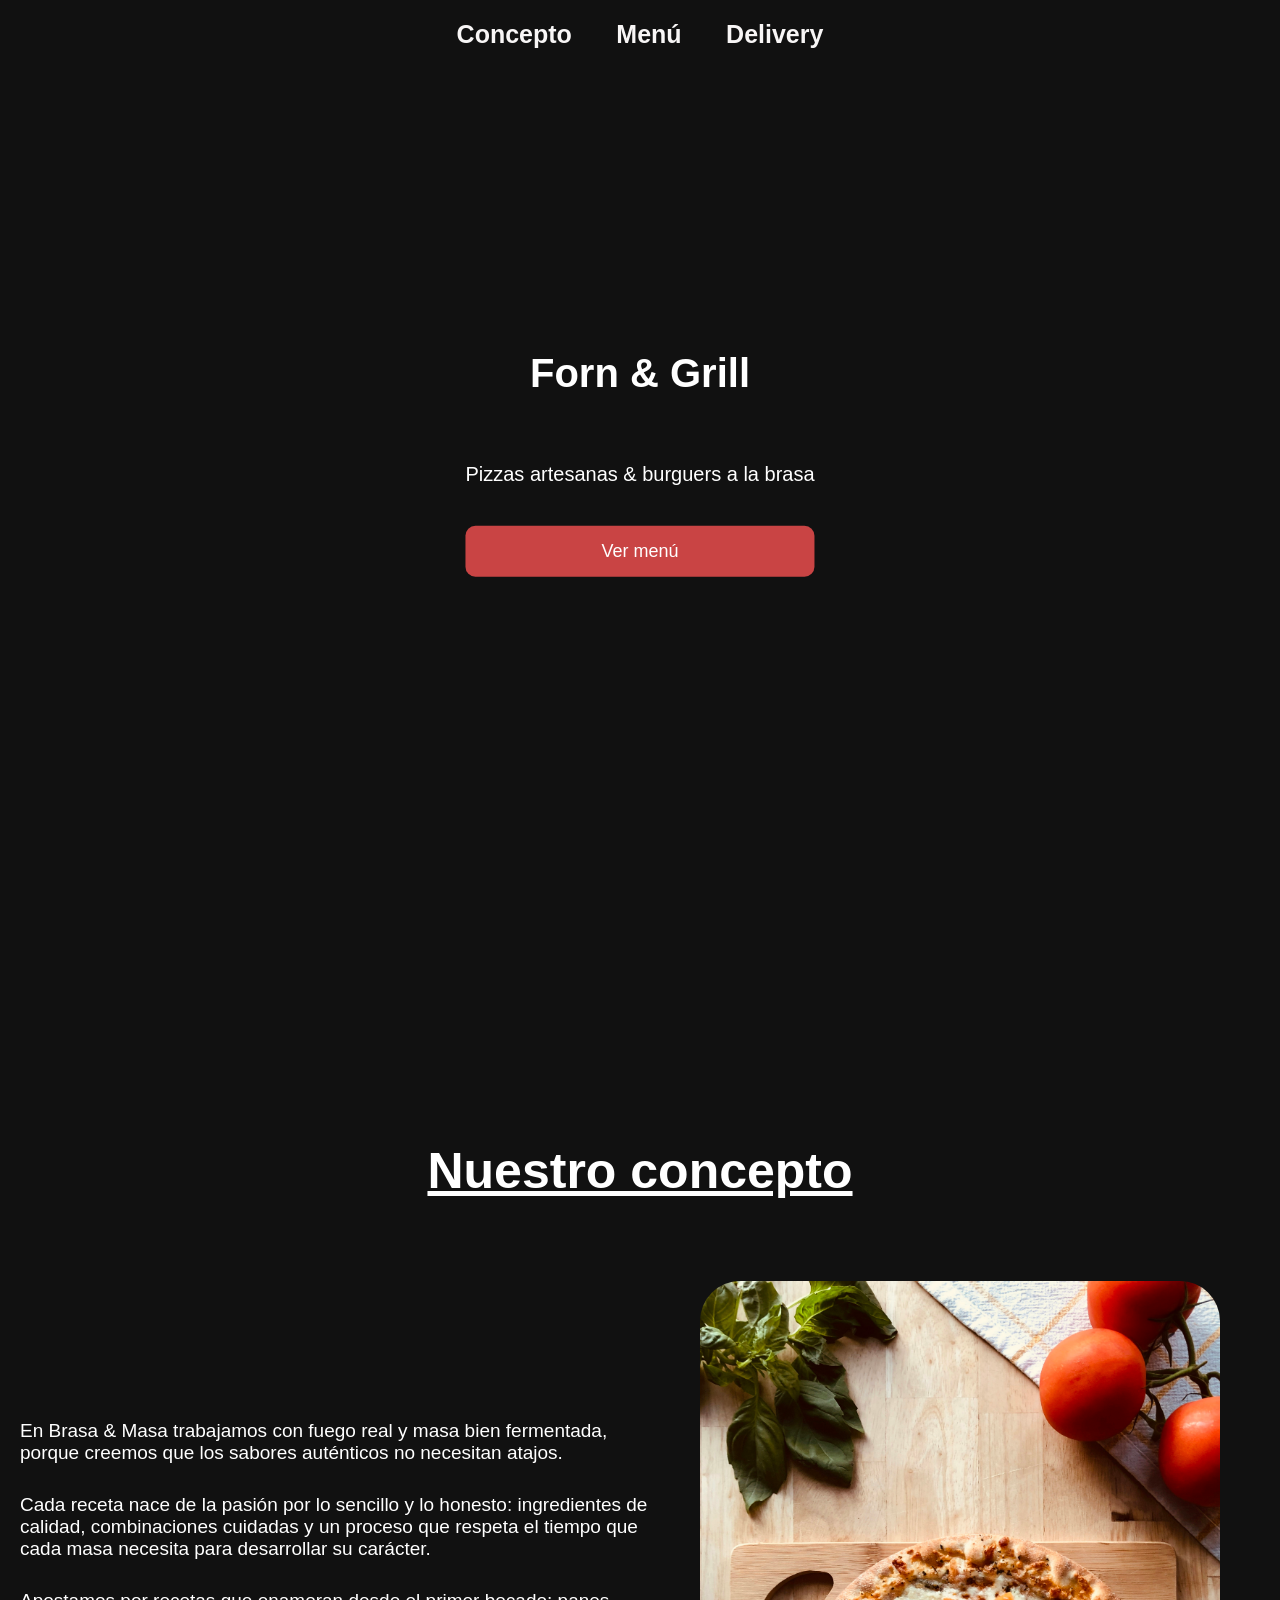
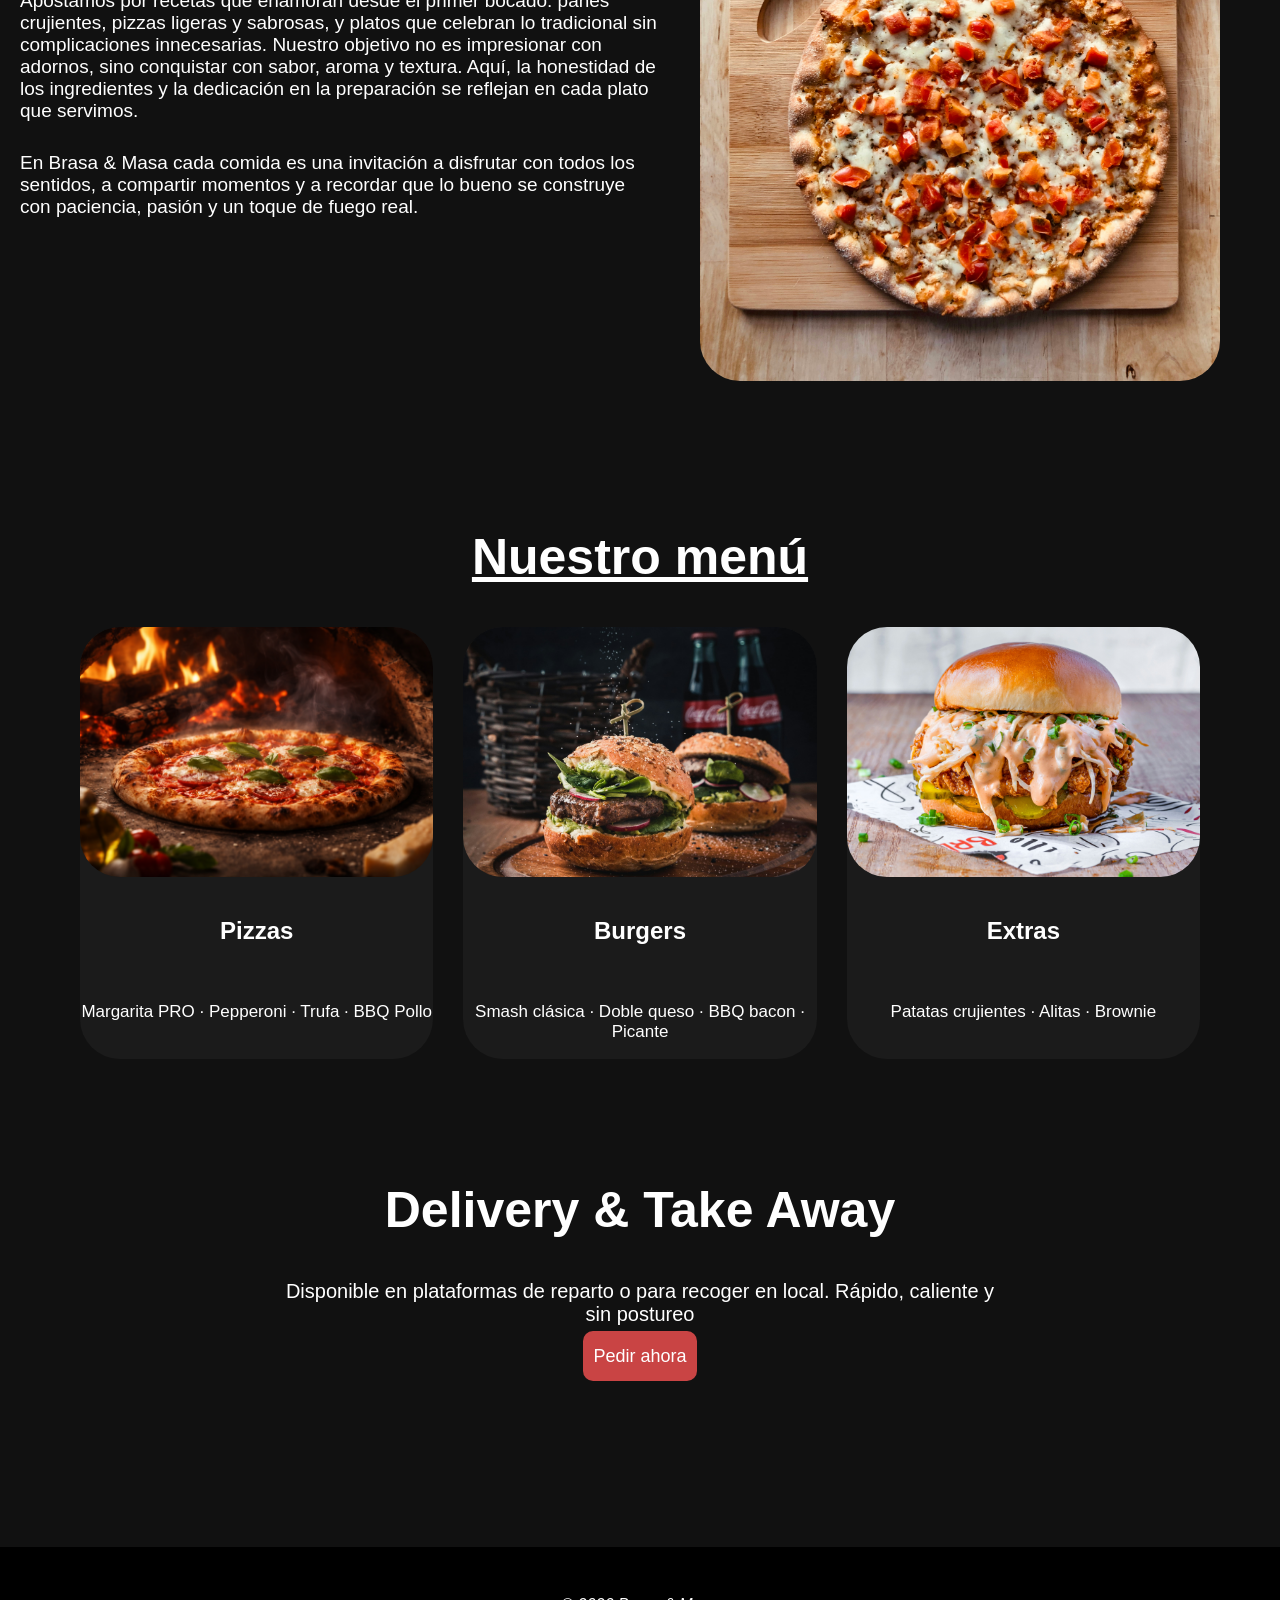
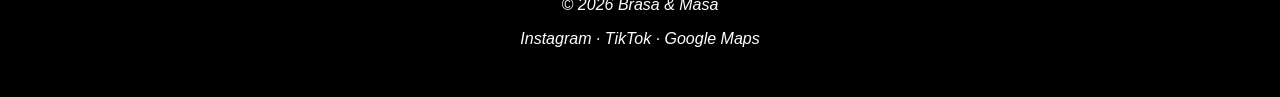
==== index.html @ 68188bdf "segundo commit" ====
<!DOCTYPE html>
<html lang="en">
<head>
    <meta charset="UTF-8">
    <meta name="viewport" content="width=device-width, initial-scale=1.0">
    <title>Forn & Grill</title>
    <meta name="description" content="Restaurante de Hamburguesas y pizzas">
    <link rel="stylesheet" href="index.css">
    <link rel="shortcut icon" href="favicon grill forn & grill.png" type="image/x-icon">
</head>
<body>
    <!-- cabecera donde estan los links-->
    <header>
        <video autoplay loop>
            <source src="background-nav.mp4">
        </video>
        <!-- navegacion de links-->
        <nav>
            <a href="">Concepto</a>
            <a href="">Menú</a>
            <a href="">Delivery</a>
        </nav>
        <!-- titulo texto y enlance a menu-->
        <div class="content-title">
            <h1>Forn & Grill</h1>
            <p>Pizzas artesanas & burguers a la brasa</p>
            <a href="">Ver menú</a>
        </div>
    </header>
    <!-- main contenido principàl concepto/menu-->
    <main>
        <section id="nuestro-concepto">
            <h2>Nuestro concepto</h2>
            <div class="concepto">
                <p>
                    <span>En Brasa & Masa trabajamos con fuego real y masa bien fermentada, porque creemos que los sabores auténticos no necesitan atajos.</span> 
                    <span>Cada receta nace de la pasión por lo sencillo y lo honesto: ingredientes de calidad, combinaciones cuidadas y un proceso que respeta el tiempo que cada masa necesita para desarrollar su carácter.</span>
                    <span>Apostamos por recetas que enamoran desde el primer bocado: panes crujientes, pizzas ligeras y sabrosas, y platos que celebran lo tradicional sin complicaciones innecesarias. Nuestro objetivo no es impresionar con adornos, sino conquistar con sabor, aroma y textura. Aquí, la honestidad de los ingredientes y la dedicación en la preparación se reflejan en cada plato que servimos.</span>
                    <span>En Brasa & Masa cada comida es una invitación a disfrutar con todos los sentidos, a compartir momentos y a recordar que lo bueno se construye con paciencia, pasión y un toque de fuego real.</span>
                </p>
                <figure>
                    <img src="section-img-concepto.jpg" alt="pizza artesanal">
                </figure>
            </div>
        </section>
        <!-- section donde hay imagenes del menu-->
        <section id="menu">
            <h2>Nuestro menú</h2>
            <div class="grid">
                <article class="card">
                    <img src="menu-img-pizza.png" alt="Pizza margarita" />
                    <h3>Pizzas</h3>
                    <p>Margarita PRO · Pepperoni · Trufa · BBQ Pollo</p>
                </article>
                <article class="card">
                    <img src="menu-img-hambu.png" alt="Hamburguesa smash" />
                    <h3>Burgers</h3>
                    <p>Smash clásica · Doble queso · BBQ bacon · Picante</p>
                </article>
                <article class="card">
                    <img src="menu-img-extras.png" alt="Patatas fritas" />
                    <h3>Extras</h3>
                    <p>Patatas crujientes · Alitas · Brownie</p>
                </article>
            </div>
        </section>
        <!-- section del delivery-->
        <section id="delivery">
            <h2>Delivery & Take Away</h2>
            <p>Disponible en plataformas de reparto o para recoger en local. Rápido, caliente y <br>sin postureo</p>
            <a href="">Pedir ahora</a>
        </section>
    </main>
    <footer>
        <address>
            <p>© 2026 Brasa & Masa</p>
            <p>Instagram · TikTok · Google Maps</p>
        </address>
    </footer>
</body>
</html>
---- index.css ----
body {
    padding: 0;
    margin: 0;
    font-family: Arial, sans-serif;
    background-color: #111;
    color: #fff;
}

header {
    text-align: center;
    justify-content: center;
    min-height: 100vh;
    display: flex;
    position: relative;
    width: 100%;
}

header video {
    z-index: -1;
    text-align: center;
    justify-content: center;
    position: absolute;
    width: 100%;
    overflow: hidden;
}

nav {
    text-align: center;
    position: absolute;
    margin: auto;
    padding: 20px;
    overflow: hidden;
}

nav a {
    margin: 20px;
    text-decoration: none;
    color: rgb(248, 246, 246);
    font-weight: bold;
}

.content-title{
    position: absolute;  /* flota sobre el vídeo */
    top: 50%;            /* 50% desde arriba del header */
    left: 50%;           /* 50% desde la izquierda */
    transform: translate(-50%, -50%); /* lo centra vertical y horizontalmente */
    text-align: center;  /* centra el texto dentro */
    display: flex;
    flex-direction: column;
    gap: 20px; 
}


.content-title a {
    background-color: rgb(201, 68, 68);
    text-decoration: none;
    color: white;
    border-radius: 10px;
    text-align: center;
    font-size: 18px;
    padding: 15px 10px;
}

/* responsive header */

@media (max-width: 340px) {
    nav a {font-size: 9px;}
}

@media (min-width: 1000px) {
    nav a { font-size: 25px;}
}

@media (max-width: 1000px) {
    .content-title { font-size: 10px;}
}

@media (min-width: 800px) {
    .content-title { font-size: 20px;}
}


@media (max-width: 600px) {
    .content-title {
        top: 20%;           /* baja un poco el bloque para que no se salga */
        gap: 1px;          /* menos separación para móviles */
    }

    .content-title h1 {
        font-size: 18px;    /* título más pequeño */
    }

    .content-title p {
        font-size: 14px;    /* texto más pequeño */
    }

    .content-title a {
        font-size: 14px;    /* botón más pequeño */
        padding: 9px 10px; /* reduce padding */
    }
}


/* main contenido */

main {
    padding: 180px 20px;
}

#nuestro-concepto h2 {
    text-align: center;
    font-size: 50px;
    text-decoration: underline ;
    padding: 20px;
}

.concepto {
   display: flex;
   align-items: center;
   justify-content: space-between;
   font-size: 20px;

}

p span{
    font-size: 19px;
    display: block;
    margin-bottom: 30px;
}

img {
    width: 520px;
    height:  700px;
    border-radius: 40px;
}


#menu {
    text-align: center;
    padding: 80px 60px;
    justify-content: center;
    align-items: center;
    position: relative;
}

#menu h2 {
    font-size: 50px;
    text-decoration: underline;
}

.grid {
    display: grid;
    grid-template-columns: repeat(auto-fit, minmax(250px, 1fr));
    gap: 30px;
    width: 100%;
}

.grid article {
    background-color: rgb(27, 27, 27);
    border-radius: 40px;
}

.card {
    width: 100%;
    display: flex;
    flex-direction: column;
    gap: 16px;
    min-height: 420px;
}

.grid img {
    width: 100%;
    height: 250px;
    object-fit: cover;     /* recorta sin deformar */
}

.card h3 {
    font-size: 24px;
}

.card p {
    font-size: 17px;
}


#delivery {
    width: 100%;
    margin: auto;
    text-align: center;
}

#delivery h2 {
    font-size: 50px;
}

#delivery p{
    font-size: 20px;
}

#delivery a{
    background-color: rgb(201, 68, 68);
    text-decoration: none;
    color: white;
    border-radius: 10px;
    text-align: center;
    font-size: 18px;
    padding: 15px 10px;
}

footer {
    background-color: black;
    text-align: center;
    height: 150px;
    display: flex;
    justify-content: center;
    align-items: center;
}

footer address {
    text-align: center;
    margin: 0;
}
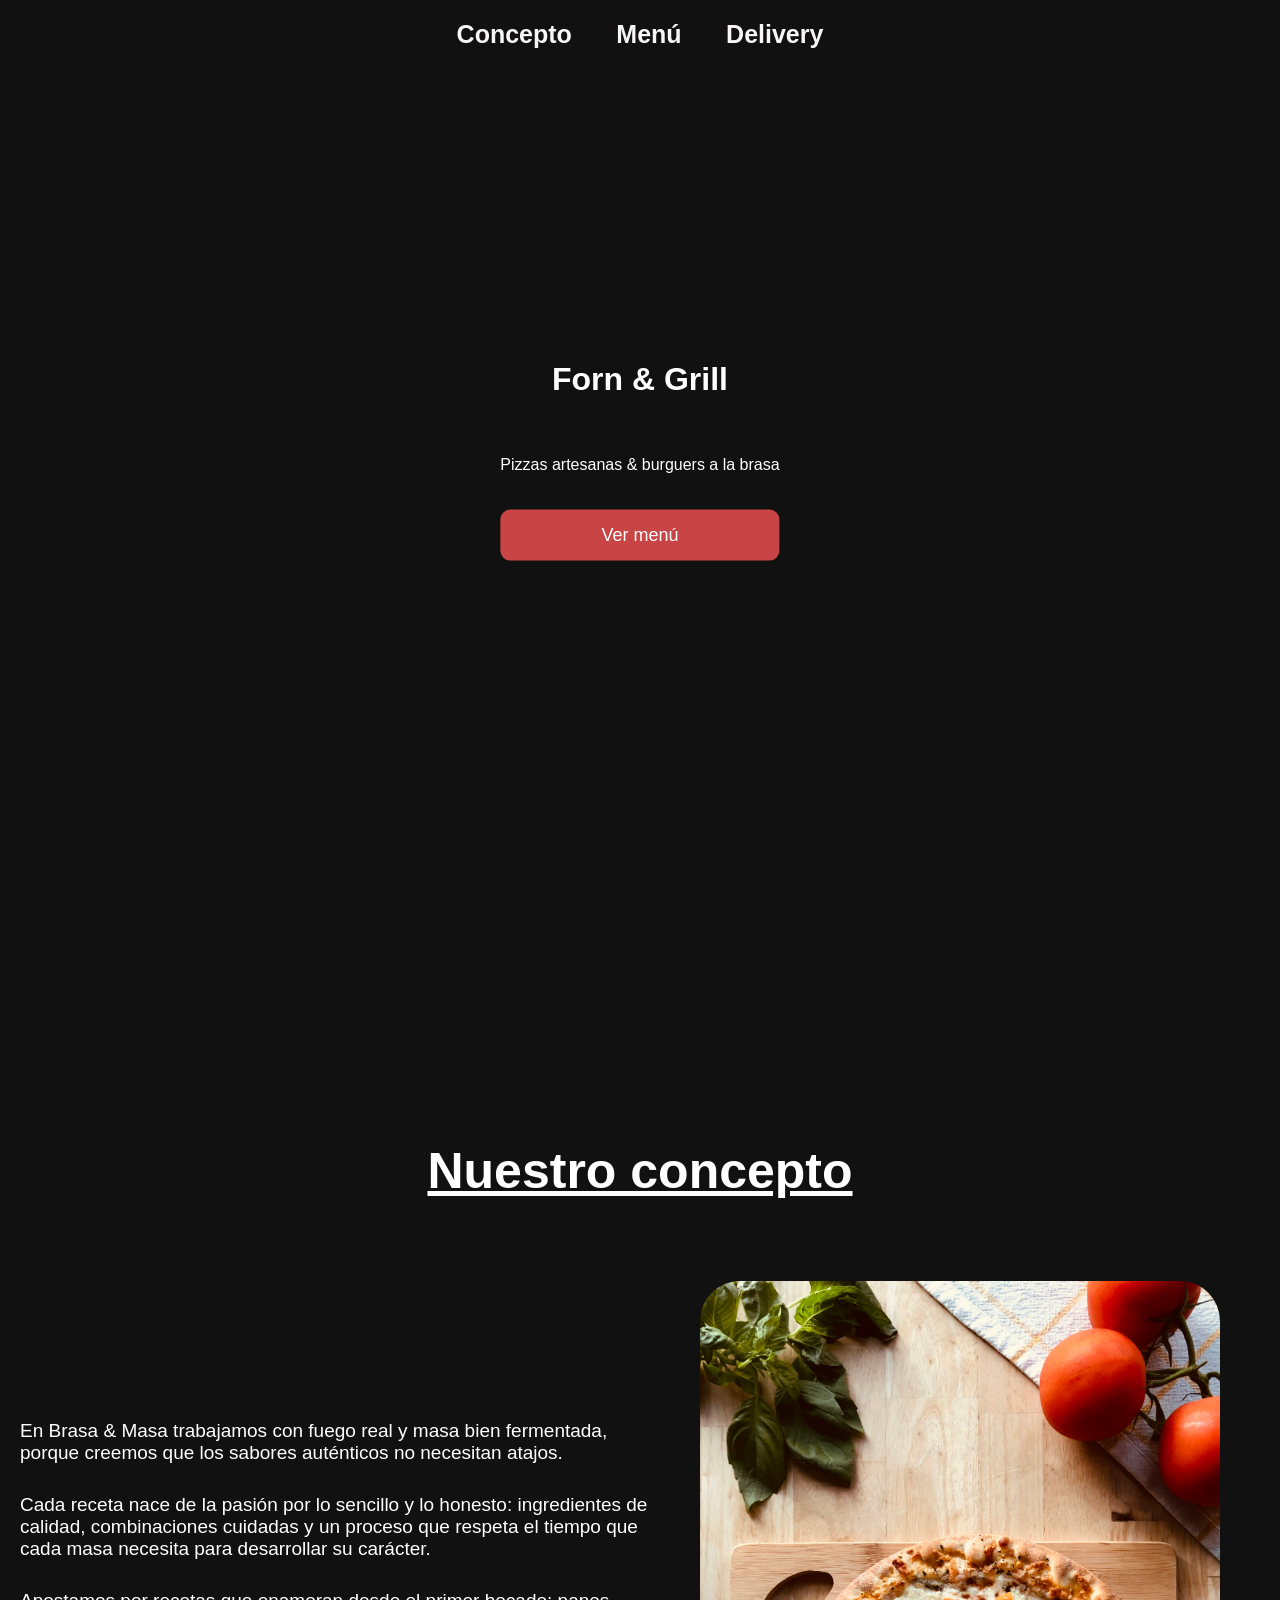
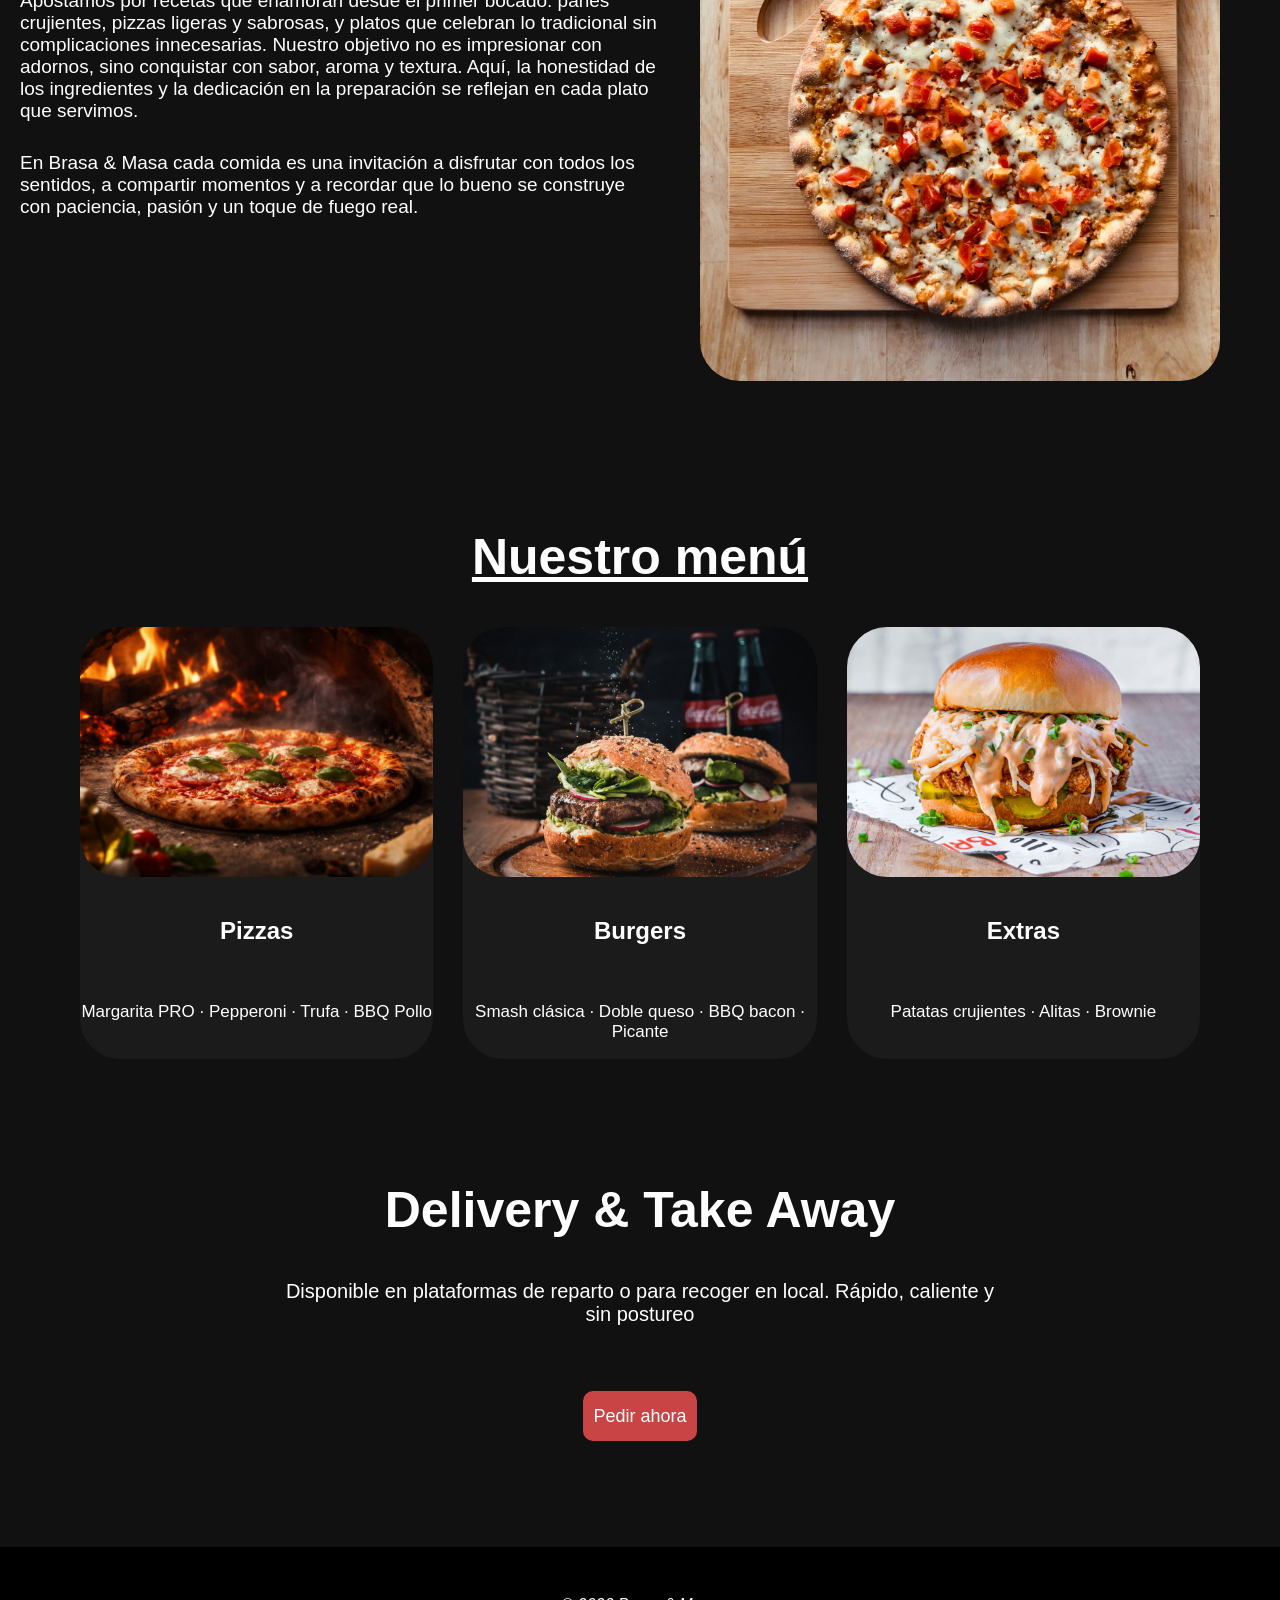
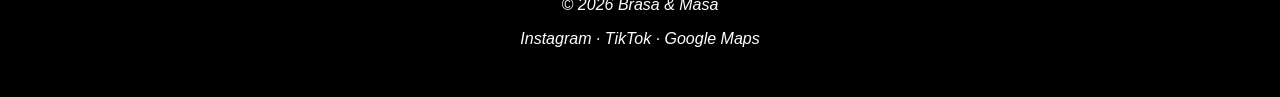
==== commit 411b9521: "carta menu" ====
--- a/index.html
+++ b/index.html
@@ -17,7 +17,7 @@
         <!-- navegacion de links-->
         <nav>
             <a href="">Concepto</a>
-            <a href="">Menú</a>
+            <a href="menu.html">Menú</a>
             <a href="">Delivery</a>
         </nav>
         <!-- titulo texto y enlance a menu-->
@@ -68,7 +68,7 @@
         <section id="delivery">
             <h2>Delivery & Take Away</h2>
             <p>Disponible en plataformas de reparto o para recoger en local. Rápido, caliente y <br>sin postureo</p>
-            <a href="">Pedir ahora</a>
+            <a href="menu.html">Pedir ahora</a>
         </section>
     </main>
     <footer>
--- a/index.css
+++ b/index.css
@@ -37,6 +37,7 @@
     text-decoration: none;
     color: rgb(248, 246, 246);
     font-weight: bold;
+    font-size: 25px;
 }
 
 .content-title{
@@ -63,41 +64,164 @@
 
 /* responsive header */
 
-@media (max-width: 340px) {
-    nav a {font-size: 9px;}
-}
-
-@media (min-width: 1000px) {
-    nav a { font-size: 25px;}
-}
-
-@media (max-width: 1000px) {
-    .content-title { font-size: 10px;}
-}
-
-@media (min-width: 800px) {
-    .content-title { font-size: 20px;}
-}
-
-
-@media (max-width: 600px) {
+
+@media (max-width: 768px) {
+
+    header {
+        min-height: 75vh;
+    }
+
+    nav {
+        top: 15px;
+        bottom: auto;
+    }
+
+    nav a {
+        margin: 10px;
+        font-size: 14px;
+    }
+
     .content-title {
-        top: 20%;           /* baja un poco el bloque para que no se salga */
-        gap: 1px;          /* menos separación para móviles */
+        top: 50%;
+        left: 50%;
+        transform: translate(-50%, -50%);
+        gap: 10px;
     }
 
     .content-title h1 {
-        font-size: 18px;    /* título más pequeño */
+        font-size: 28px;
     }
 
     .content-title p {
-        font-size: 14px;    /* texto más pequeño */
+        font-size: 14px;
     }
 
     .content-title a {
-        font-size: 14px;    /* botón más pequeño */
-        padding: 9px 10px; /* reduce padding */
-    }
+        font-size: 14px;
+        padding: 10px 18px;
+    }
+}
+
+
+/* Móviles pequeños */
+
+@media (max-width: 480px) {
+
+    header {
+        min-height: 65vh;
+    }
+
+    nav a {
+        font-size: 12px;
+        margin: 8px;
+    }
+
+    .content-title h1 {
+        font-size: 22px;
+    }
+
+    .content-title p {
+        font-size: 12px;
+    }
+
+    .content-title a {
+        font-size: 12px;
+        padding: 8px 14px;
+    }
+}
+
+
+@media (max-width: 320px) {
+
+    header {
+        min-height: 60vh;
+        overflow: hidden; /* evita que nada se salga */
+    }
+
+    header video {
+        height: 100%;
+        width: 100%;
+        object-fit: cover; /* mantiene el video dentro */
+    }
+
+    nav {
+        top: 10px;
+        padding: 10px;
+    }
+
+    nav a {
+        font-size: 13px;
+        margin: 5px;
+    }
+
+    .content-title {
+        top: 50%;
+        left: 50%;
+        transform: translate(-50%, -50%);
+        gap: 8px;
+        width: 90%;
+    }
+
+    .content-title h1 {
+        font-size: 18px;
+    }
+
+    .content-title p {
+        font-size: 11px;
+    }
+
+    .content-title a {
+        font-size: 11px;
+        padding: 6px 12px;
+    }
+
+
+}
+
+
+@media (max-width: 420px) {
+
+    header {
+        min-height: 55vh;
+        overflow: hidden;
+    }
+
+    header video {
+        width: 100%;
+        height: 100%;
+        object-fit: cover;
+    }
+
+    nav {
+        top: 8px;
+        padding: 8px;
+    }
+
+    nav a {
+        font-size: 11px;
+        margin: 6px;
+    }
+
+    .content-title {
+        top: 55%;
+        width: 90%;
+        gap: 8px;
+    }
+
+    .content-title h1 {
+        font-size: 20px;
+    }
+
+    .content-title p {
+        font-size: 12px;
+        line-height: 1.3;
+    }
+
+    .content-title a {
+        font-size: 12px;
+        padding: 8px 16px;
+    }
+
 }
 
 
@@ -205,6 +329,62 @@
     text-align: center;
     font-size: 18px;
     padding: 15px 10px;
+    position: relative;
+    top: 60px;
+}
+
+
+@media (max-width: 768px) {
+
+    main {
+        padding: 100px 20px;
+    }
+
+    #nuestro-concepto h2,
+    #menu h2,
+    #delivery h2 {
+        font-size: 32px;
+    }
+
+    p span {
+        font-size: 16px;
+    }
+
+    .concepto {
+        flex-direction: column;
+        gap: 30px;
+    }
+
+    img {
+        width: 100%;
+        height: auto;
+        border-radius: 25px;
+    }
+
+    .grid {
+        grid-template-columns: 1fr;
+    }
+
+    .card {
+        min-height: auto;
+        padding-bottom: 20px;
+    }
+
+    #delivery p {
+        font-size: 18px;
+    }
+
+    #delivery a {
+        top: 30px;
+        padding: 12px 18px;
+        font-size: 16px;
+    }
+
+    footer {
+        height: auto;
+        padding: 30px 10px;
+    }
+
 }
 
 footer {
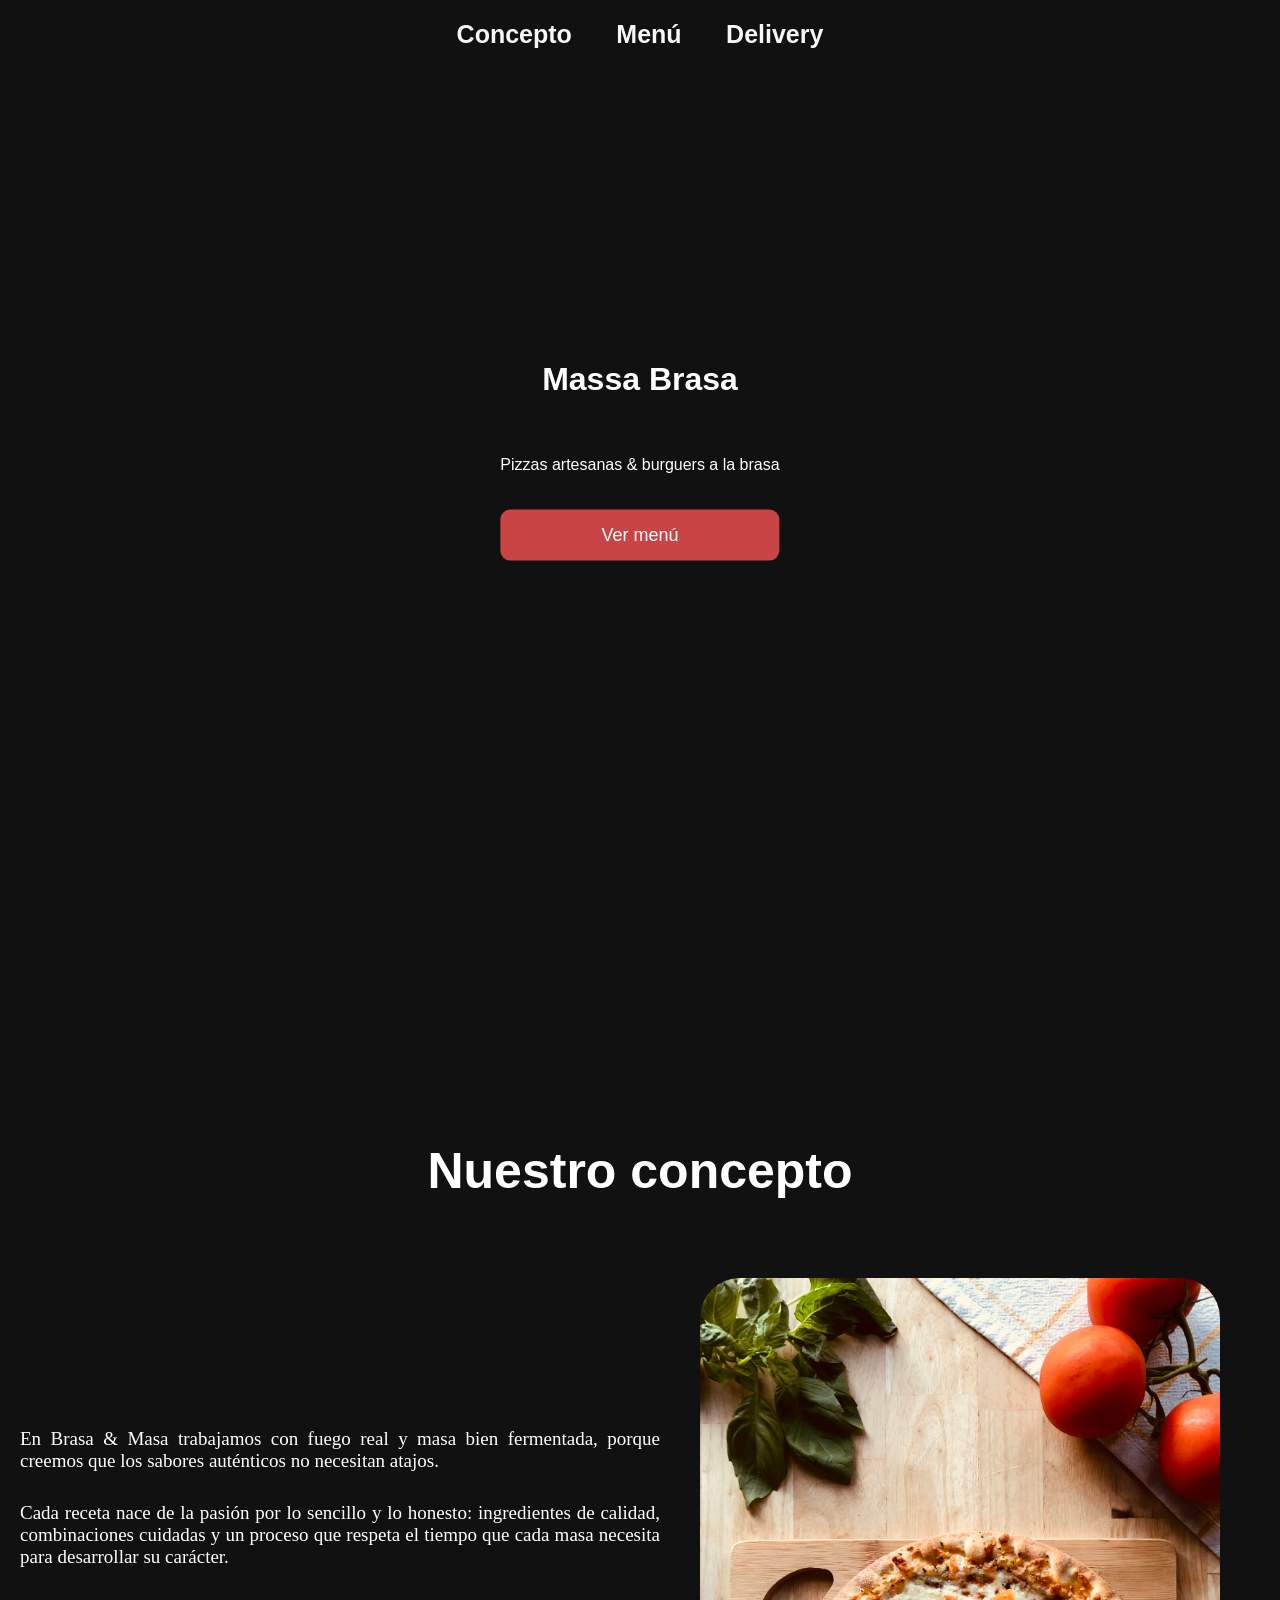
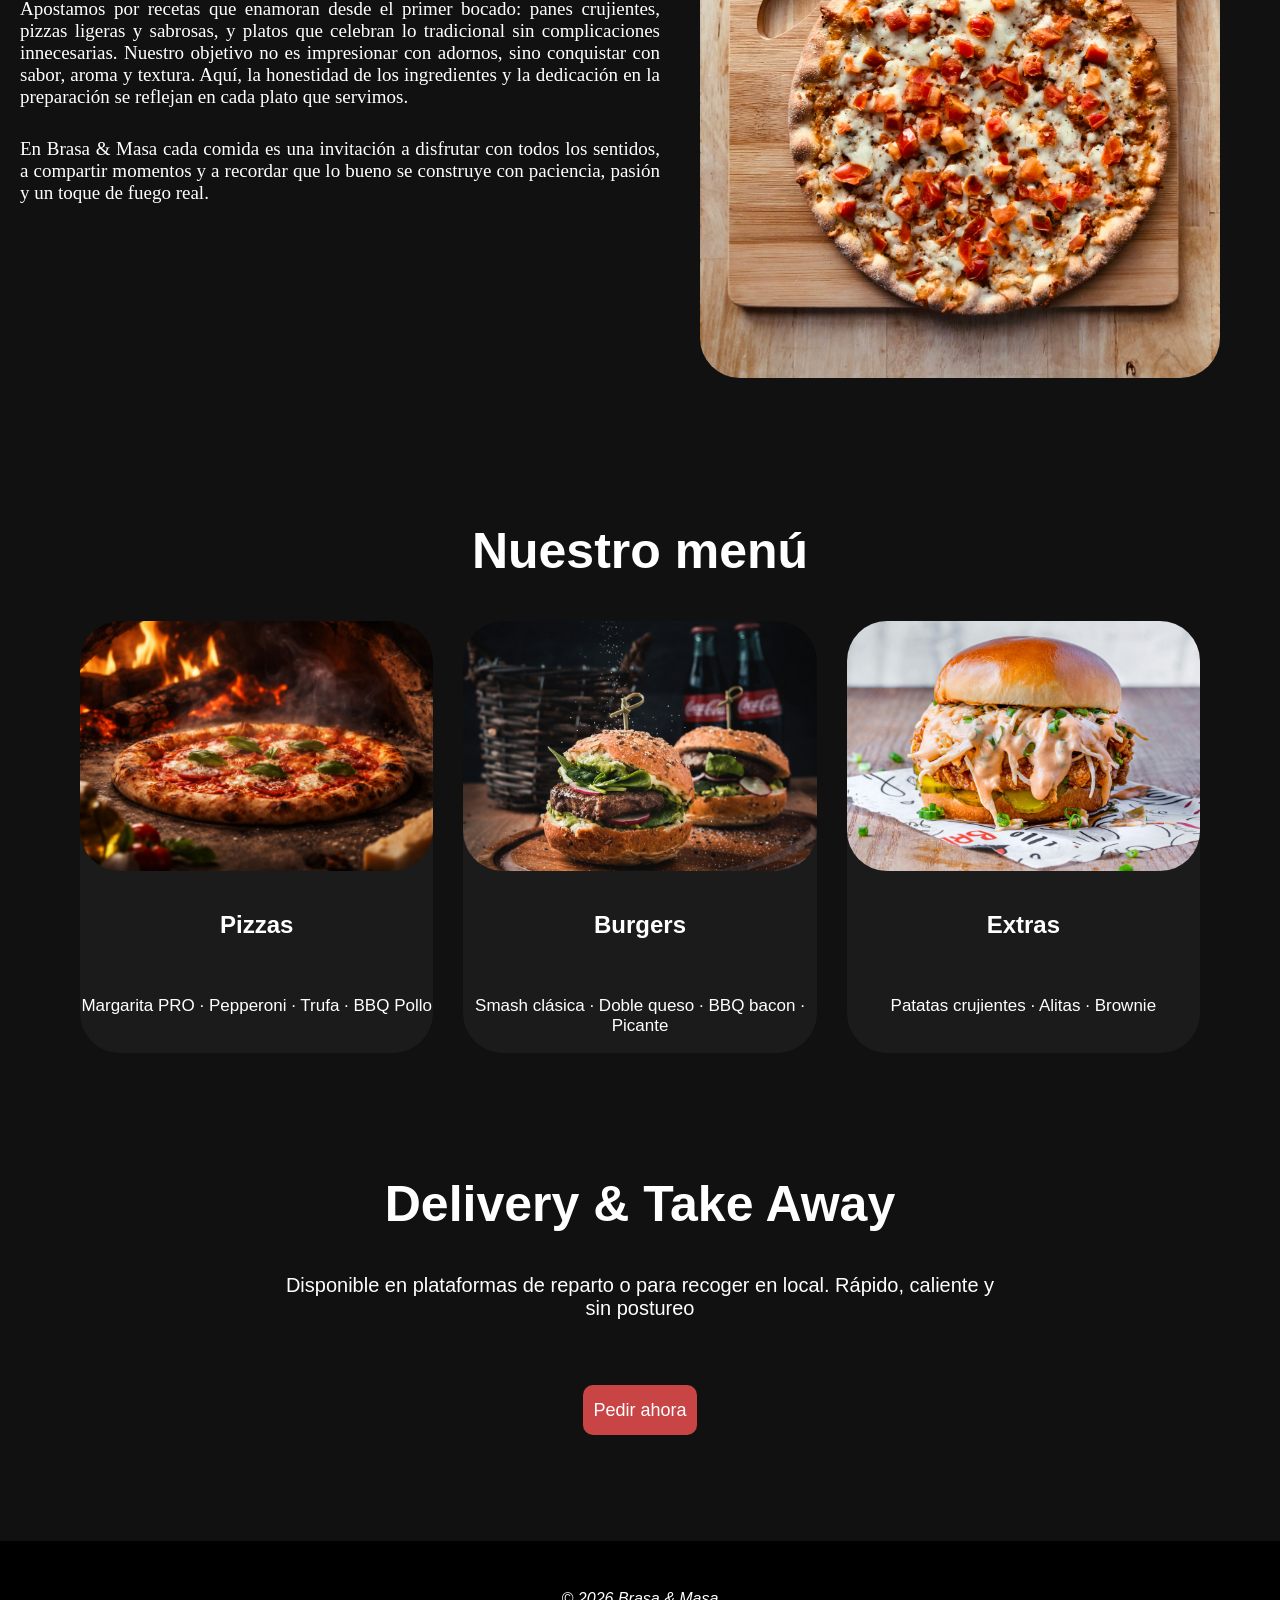
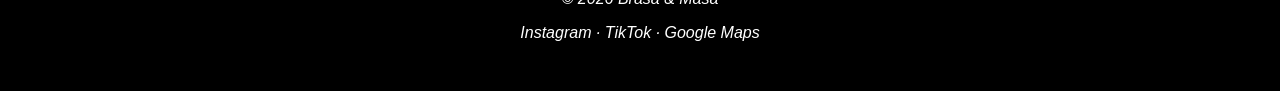
==== commit 22fbcb1d: "menu y responsive menu inicial" ====
--- a/index.html
+++ b/index.html
@@ -3,7 +3,7 @@
 <head>
     <meta charset="UTF-8">
     <meta name="viewport" content="width=device-width, initial-scale=1.0">
-    <title>Forn & Grill</title>
+    <title>Massa Brasa Index</title>
     <meta name="description" content="Restaurante de Hamburguesas y pizzas">
     <link rel="stylesheet" href="index.css">
     <link rel="shortcut icon" href="favicon grill forn & grill.png" type="image/x-icon">
@@ -11,20 +11,20 @@
 <body>
     <!-- cabecera donde estan los links-->
     <header>
-        <video autoplay loop>
+        <video autoplay muted loop playsinline preload="none">
             <source src="background-nav.mp4">
         </video>
         <!-- navegacion de links-->
         <nav>
-            <a href="">Concepto</a>
+            <a href="#nuestro-concepto">Concepto</a>
             <a href="menu.html">Menú</a>
-            <a href="">Delivery</a>
+            <a href="menu.html">Delivery</a>
         </nav>
         <!-- titulo texto y enlance a menu-->
         <div class="content-title">
-            <h1>Forn & Grill</h1>
+            <h1>Massa Brasa</h1>
             <p>Pizzas artesanas & burguers a la brasa</p>
-            <a href="">Ver menú</a>
+            <a href="menu.html">Ver menú</a>
         </div>
     </header>
     <!-- main contenido principàl concepto/menu-->
--- a/index.css
+++ b/index.css
@@ -1,3 +1,7 @@
+html {
+    scroll-behavior: smooth;
+}
+
 body {
     padding: 0;
     margin: 0;
@@ -234,16 +238,17 @@
 #nuestro-concepto h2 {
     text-align: center;
     font-size: 50px;
-    text-decoration: underline ;
     padding: 20px;
+    font-family: 'Segoe UI', Tahoma, Geneva, Verdana, sans-serif;
 }
 
 .concepto {
    display: flex;
    align-items: center;
    justify-content: space-between;
-   font-size: 20px;
-
+   font-size: 17px;
+   text-align: justify;
+   font-family: Cambria, Cochin, Georgia, Times, 'Times New Roman', serif;
 }
 
 p span{
@@ -269,7 +274,7 @@
 
 #menu h2 {
     font-size: 50px;
-    text-decoration: underline;
+    font-family: 'Segoe UI', Tahoma, Geneva, Verdana, sans-serif;
 }
 
 .grid {
@@ -315,6 +320,7 @@
 
 #delivery h2 {
     font-size: 50px;
+    font-family: 'Segoe UI', Tahoma, Geneva, Verdana, sans-serif;
 }
 
 #delivery p{
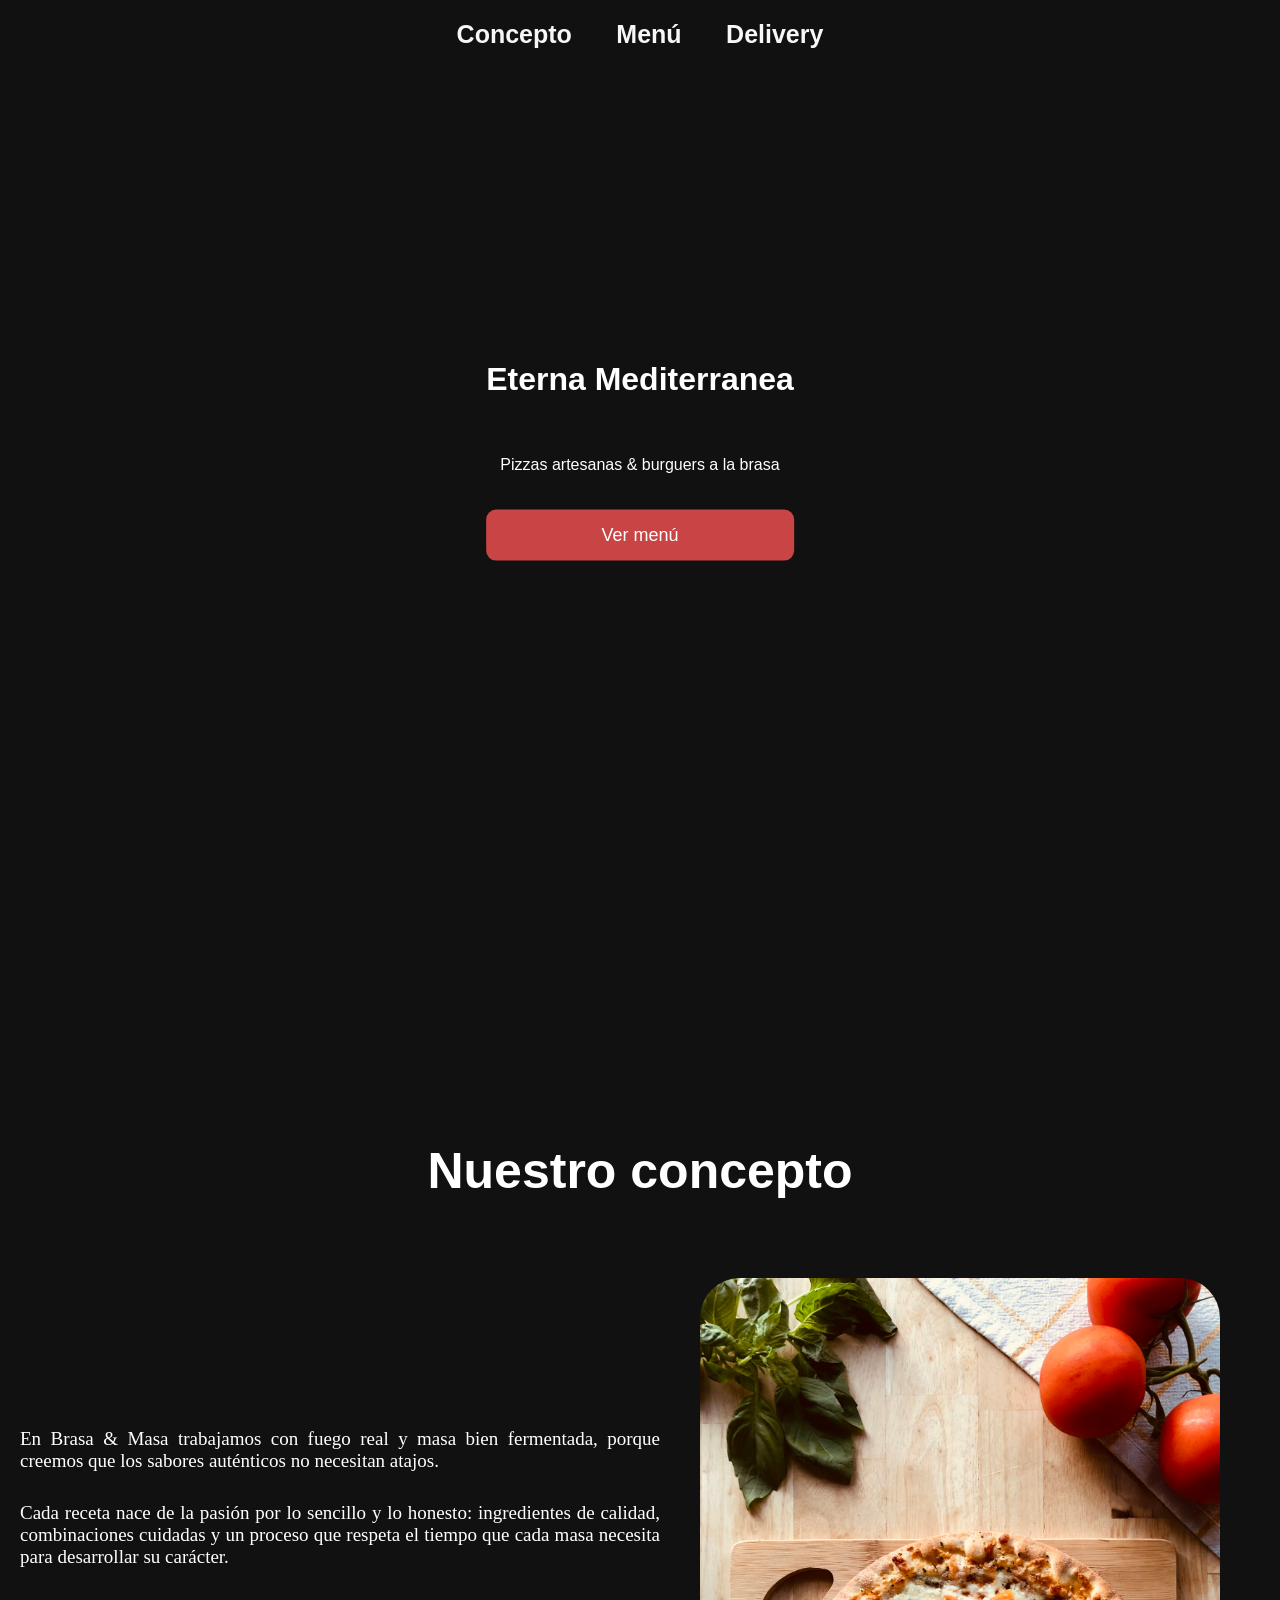
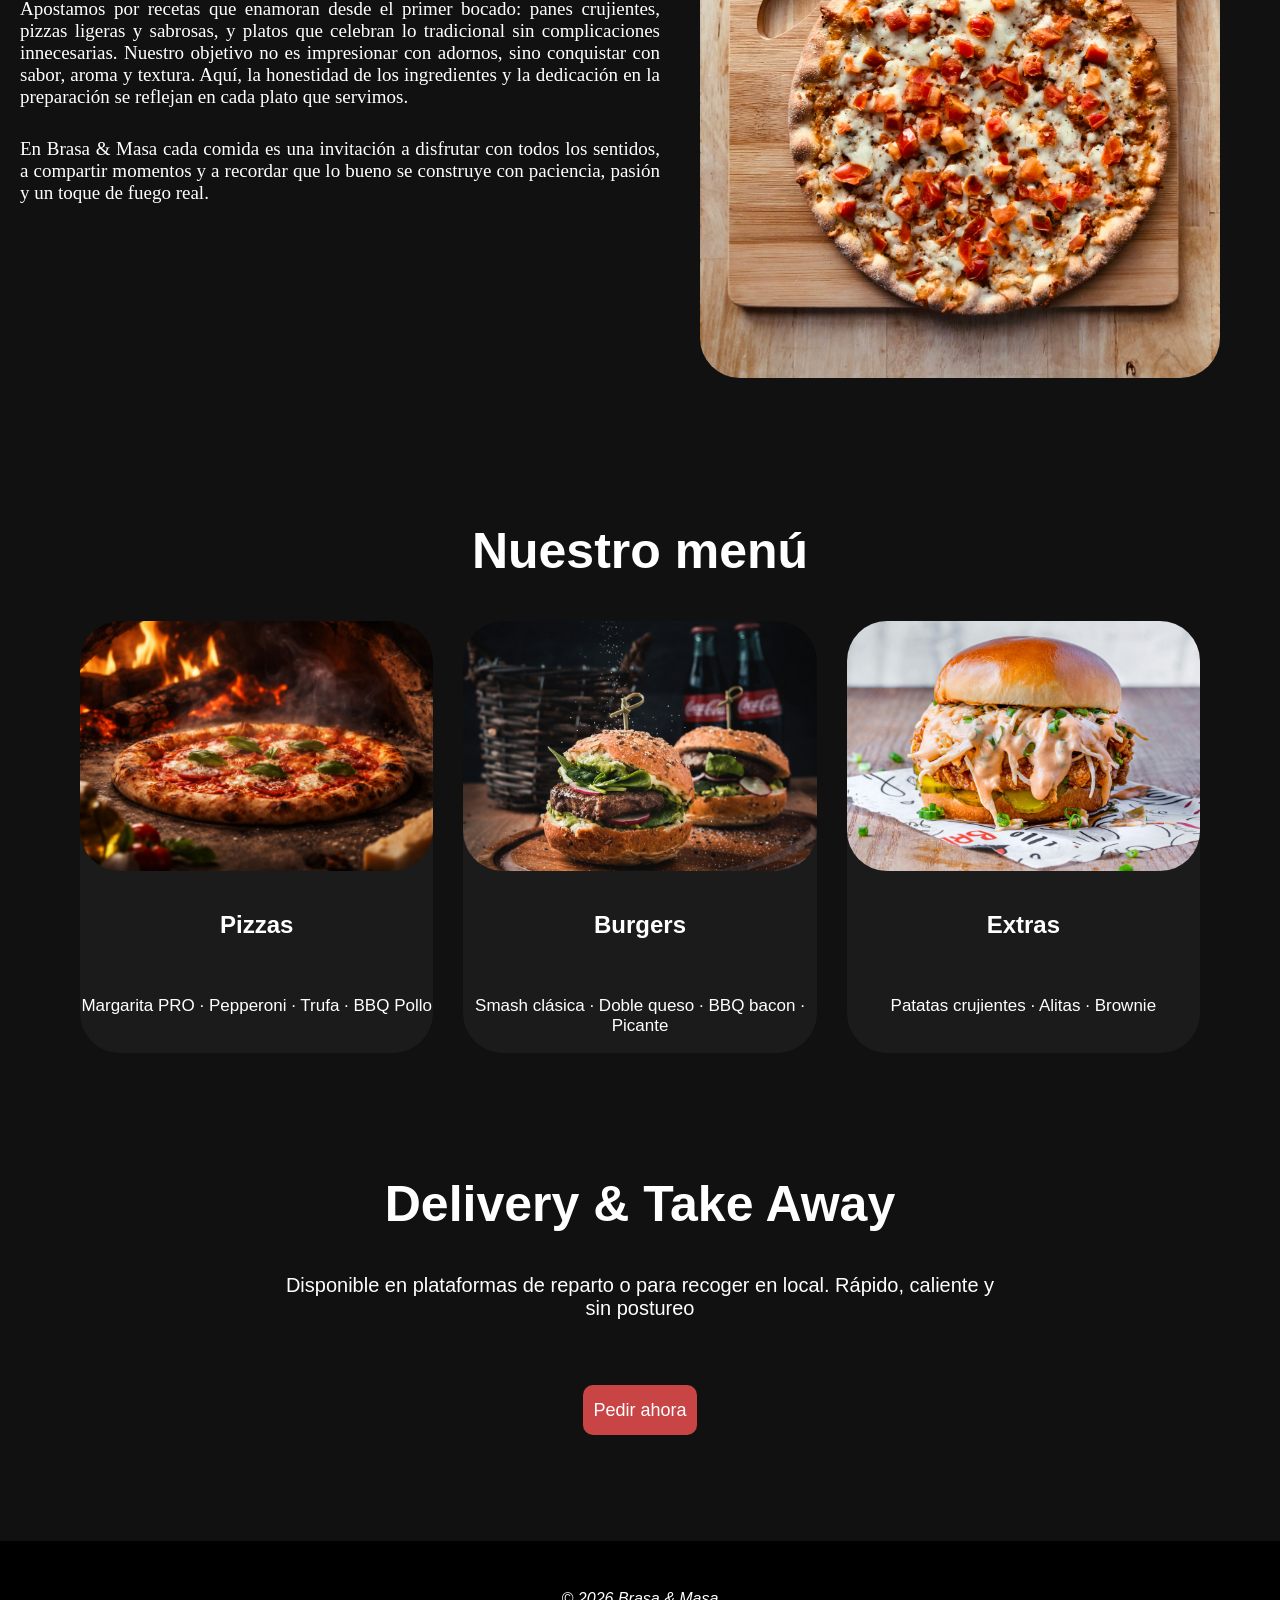
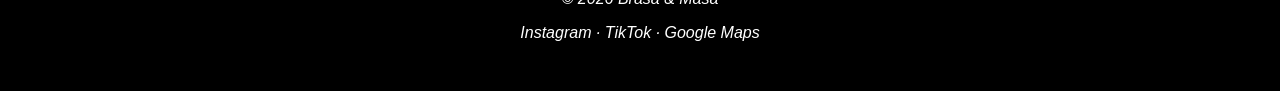
==== commit 0f92668e: "Descripción de los cambios" ====
--- a/index.html
+++ b/index.html
@@ -22,7 +22,7 @@
         </nav>
         <!-- titulo texto y enlance a menu-->
         <div class="content-title">
-            <h1>Massa Brasa</h1>
+            <h1>Eterna Mediterranea</h1>
             <p>Pizzas artesanas & burguers a la brasa</p>
             <a href="menu.html">Ver menú</a>
         </div>
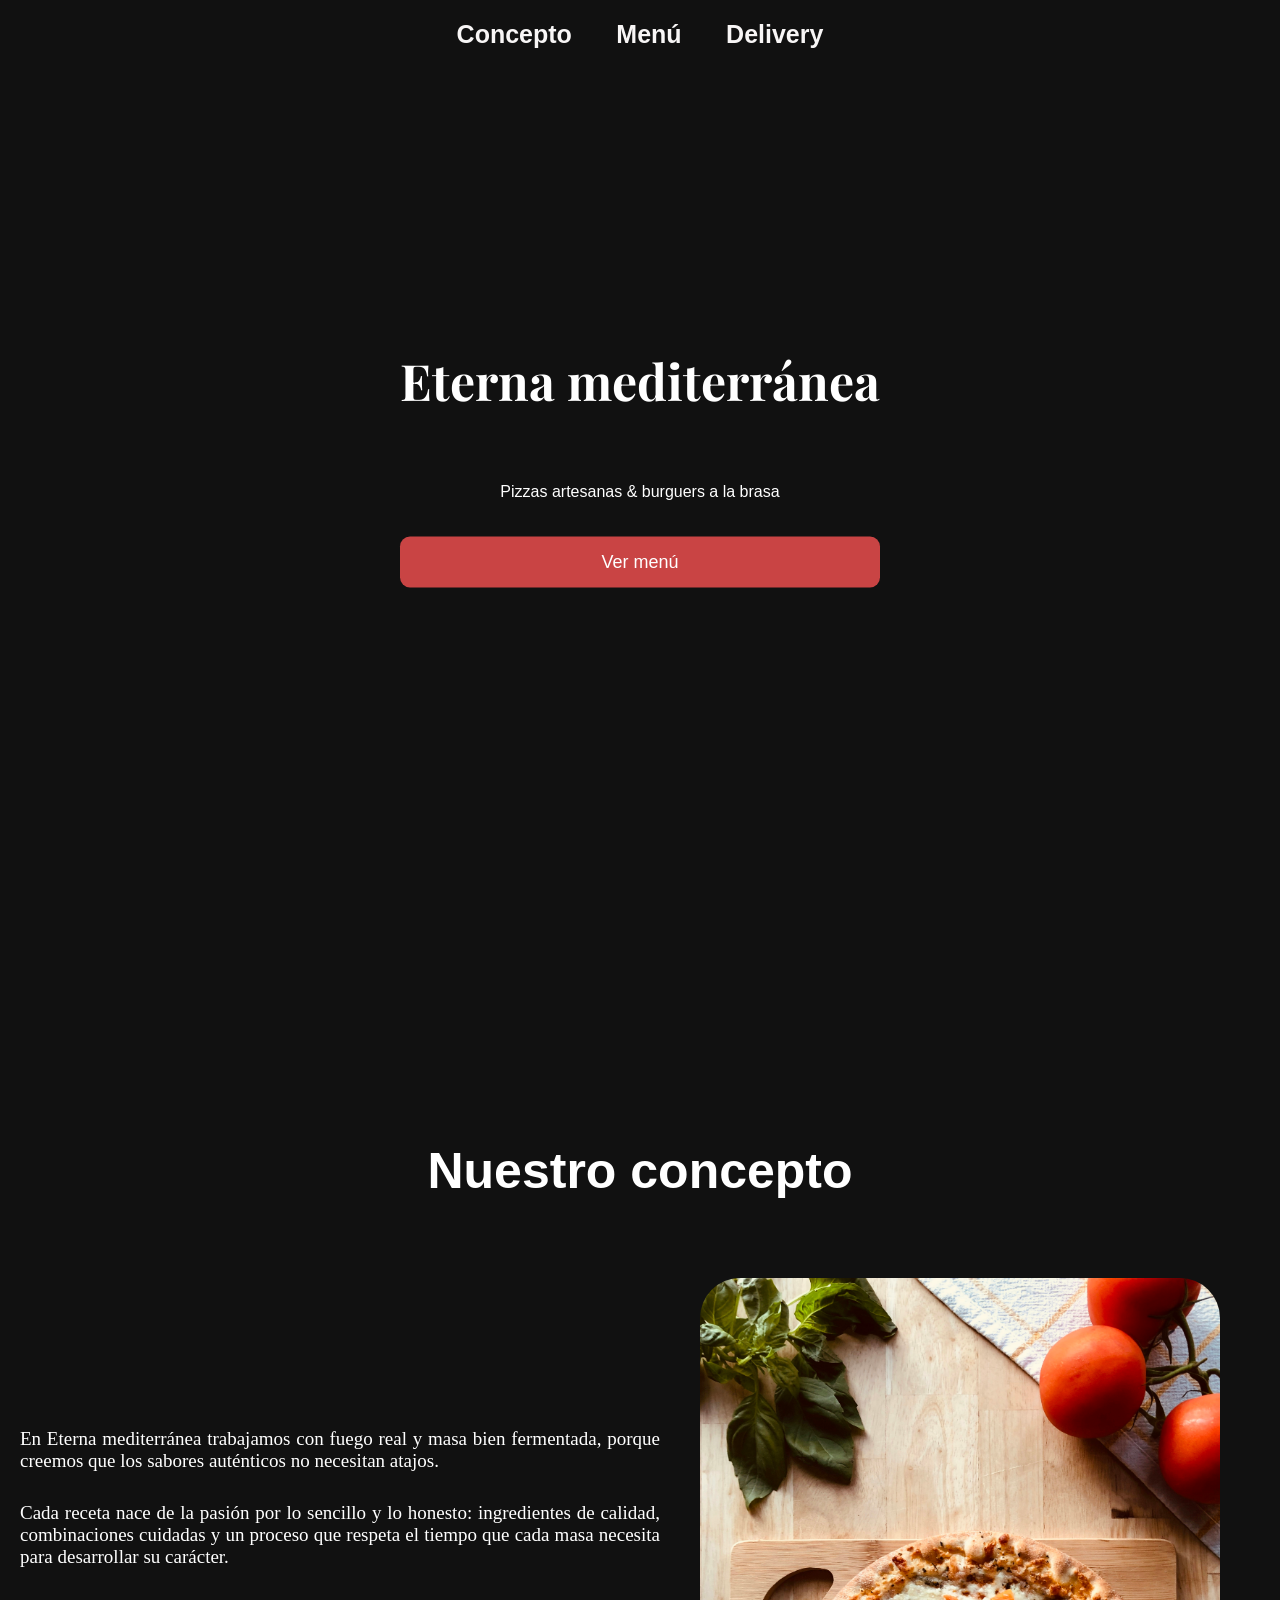
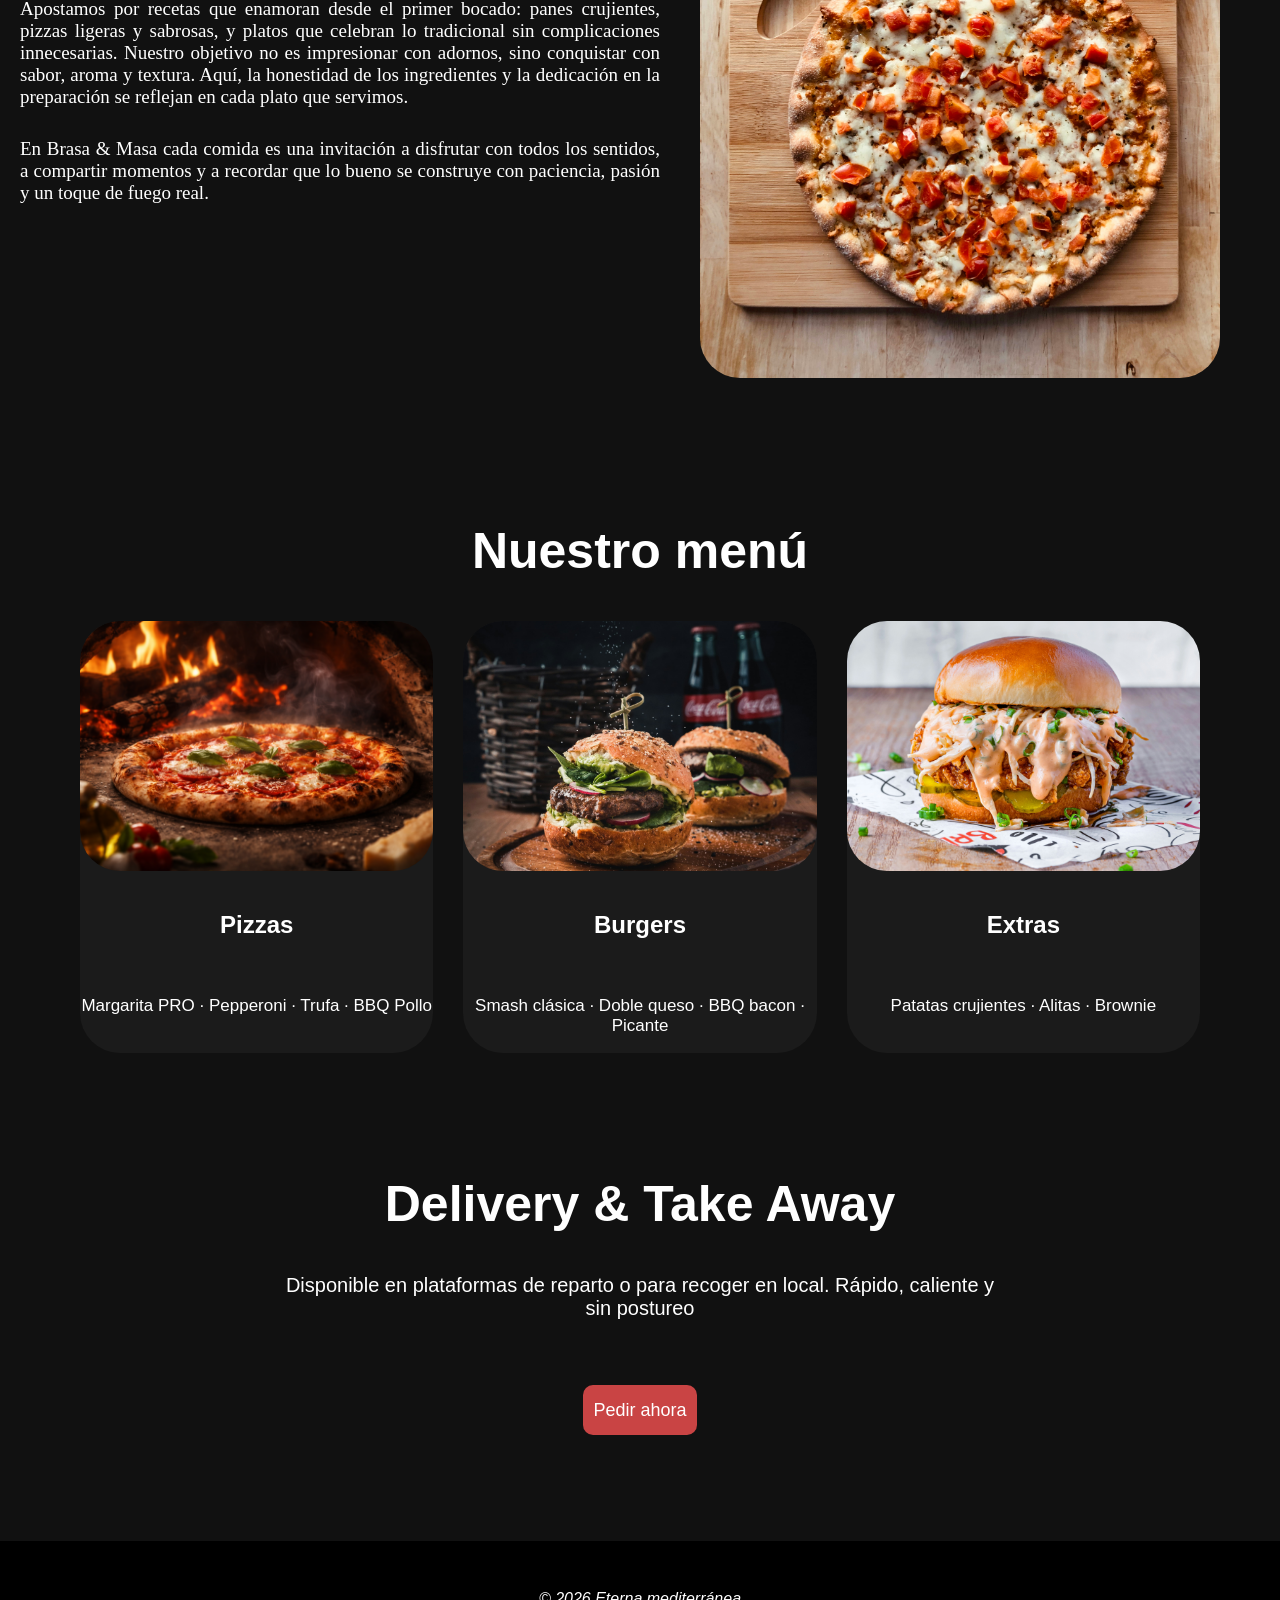
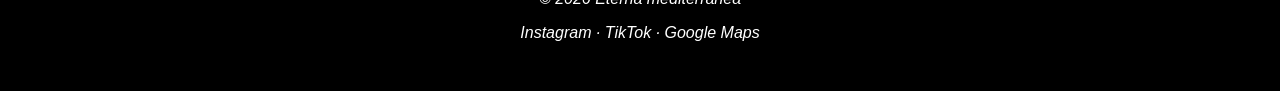
==== commit 30319240: "menu cambiado" ====
--- a/index.html
+++ b/index.html
@@ -3,10 +3,13 @@
 <head>
     <meta charset="UTF-8">
     <meta name="viewport" content="width=device-width, initial-scale=1.0">
-    <title>Massa Brasa Index</title>
+    <title>Eterna mediterránea Index</title>
     <meta name="description" content="Restaurante de Hamburguesas y pizzas">
     <link rel="stylesheet" href="index.css">
     <link rel="shortcut icon" href="favicon grill forn & grill.png" type="image/x-icon">
+    <link rel="preconnect" href="https://fonts.googleapis.com">
+    <link rel="preconnect" href="https://fonts.gstatic.com" crossorigin>
+    <link href="https://fonts.googleapis.com/css2?family=Noto+Sans:ital,wght@0,100..900;1,100..900&family=Playfair+Display:ital,wght@0,400..900;1,400..900&display=swap" rel="stylesheet">
 </head>
 <body>
     <!-- cabecera donde estan los links-->
@@ -22,7 +25,7 @@
         </nav>
         <!-- titulo texto y enlance a menu-->
         <div class="content-title">
-            <h1>Eterna Mediterranea</h1>
+            <h1>Eterna mediterránea</h1>
             <p>Pizzas artesanas & burguers a la brasa</p>
             <a href="menu.html">Ver menú</a>
         </div>
@@ -33,7 +36,7 @@
             <h2>Nuestro concepto</h2>
             <div class="concepto">
                 <p>
-                    <span>En Brasa & Masa trabajamos con fuego real y masa bien fermentada, porque creemos que los sabores auténticos no necesitan atajos.</span> 
+                    <span>En Eterna mediterránea trabajamos con fuego real y masa bien fermentada, porque creemos que los sabores auténticos no necesitan atajos.</span> 
                     <span>Cada receta nace de la pasión por lo sencillo y lo honesto: ingredientes de calidad, combinaciones cuidadas y un proceso que respeta el tiempo que cada masa necesita para desarrollar su carácter.</span>
                     <span>Apostamos por recetas que enamoran desde el primer bocado: panes crujientes, pizzas ligeras y sabrosas, y platos que celebran lo tradicional sin complicaciones innecesarias. Nuestro objetivo no es impresionar con adornos, sino conquistar con sabor, aroma y textura. Aquí, la honestidad de los ingredientes y la dedicación en la preparación se reflejan en cada plato que servimos.</span>
                     <span>En Brasa & Masa cada comida es una invitación a disfrutar con todos los sentidos, a compartir momentos y a recordar que lo bueno se construye con paciencia, pasión y un toque de fuego real.</span>
@@ -73,7 +76,7 @@
     </main>
     <footer>
         <address>
-            <p>© 2026 Brasa & Masa</p>
+            <p>© 2026 Eterna mediterránea</p>
             <p>Instagram · TikTok · Google Maps</p>
         </address>
     </footer>
--- a/index.css
+++ b/index.css
@@ -55,6 +55,11 @@
     gap: 20px; 
 }
 
+.content-title h1 {
+    font-family: 'Playfair Display', serif;
+    font-size: 50px;
+}
+
 
 .content-title a {
     background-color: rgb(201, 68, 68);
